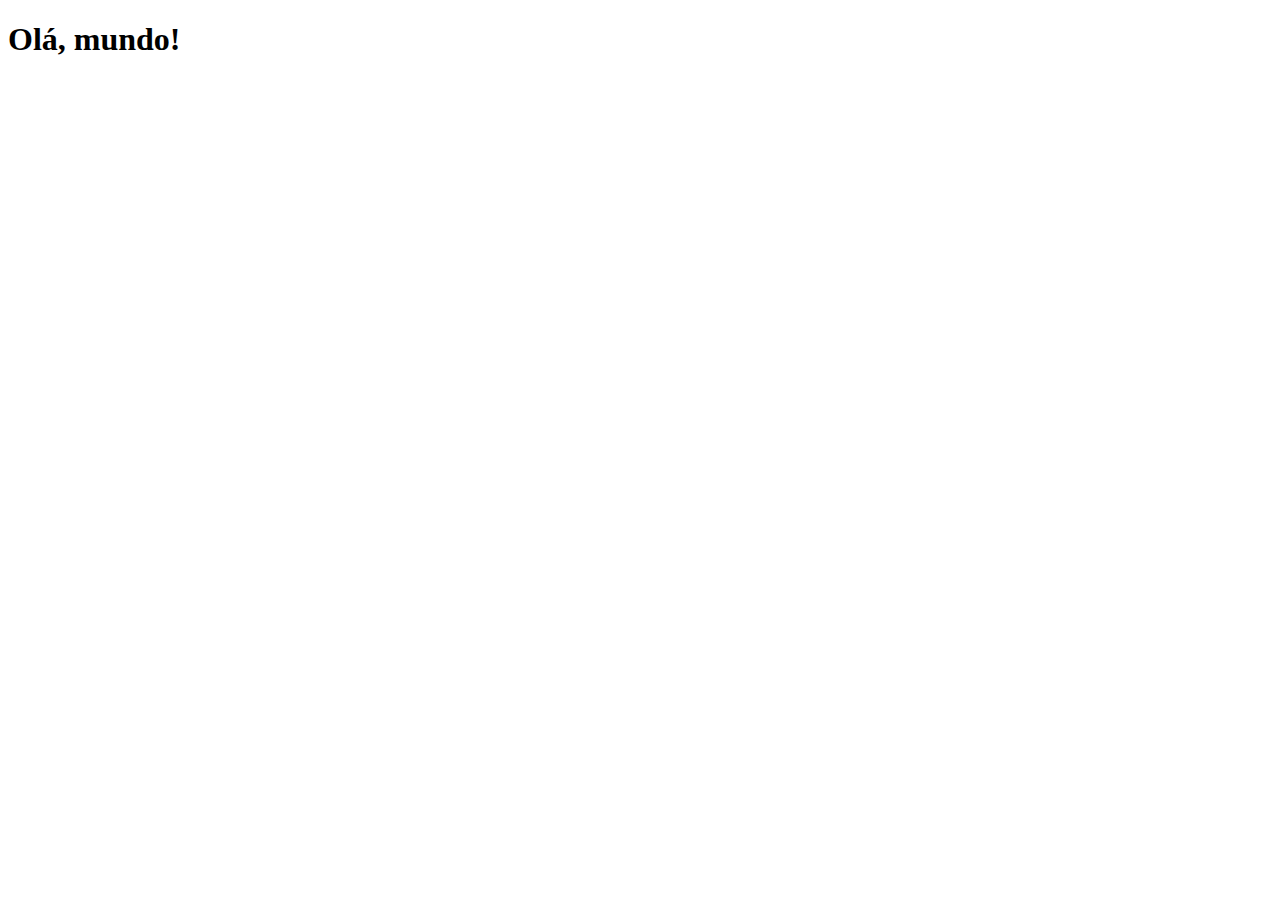
==== index.html @ 4cb9247e "criei index.html e pasta de estilos" ====
<!DOCTYPE html>
<html lang="pt-br">
<head>
    <meta charset="UTF-8">
    <meta http-equiv="X-UA-Compatible" content="IE=edge">
    <meta name="viewport" content="width=device-width, initial-scale=1.0">
    <link rel="shortcut icon" href="favicon.ico" type="image/x-icon">
    <title>Projeto Redes Sociais</title>
    <link rel="stylesheet" href="estilos/style.css">
</head>
<body>
    <h1>Olá, mundo!</h1>
    
</body>
</html>
---- estilos/style.css ----
@charset "UTF-8";
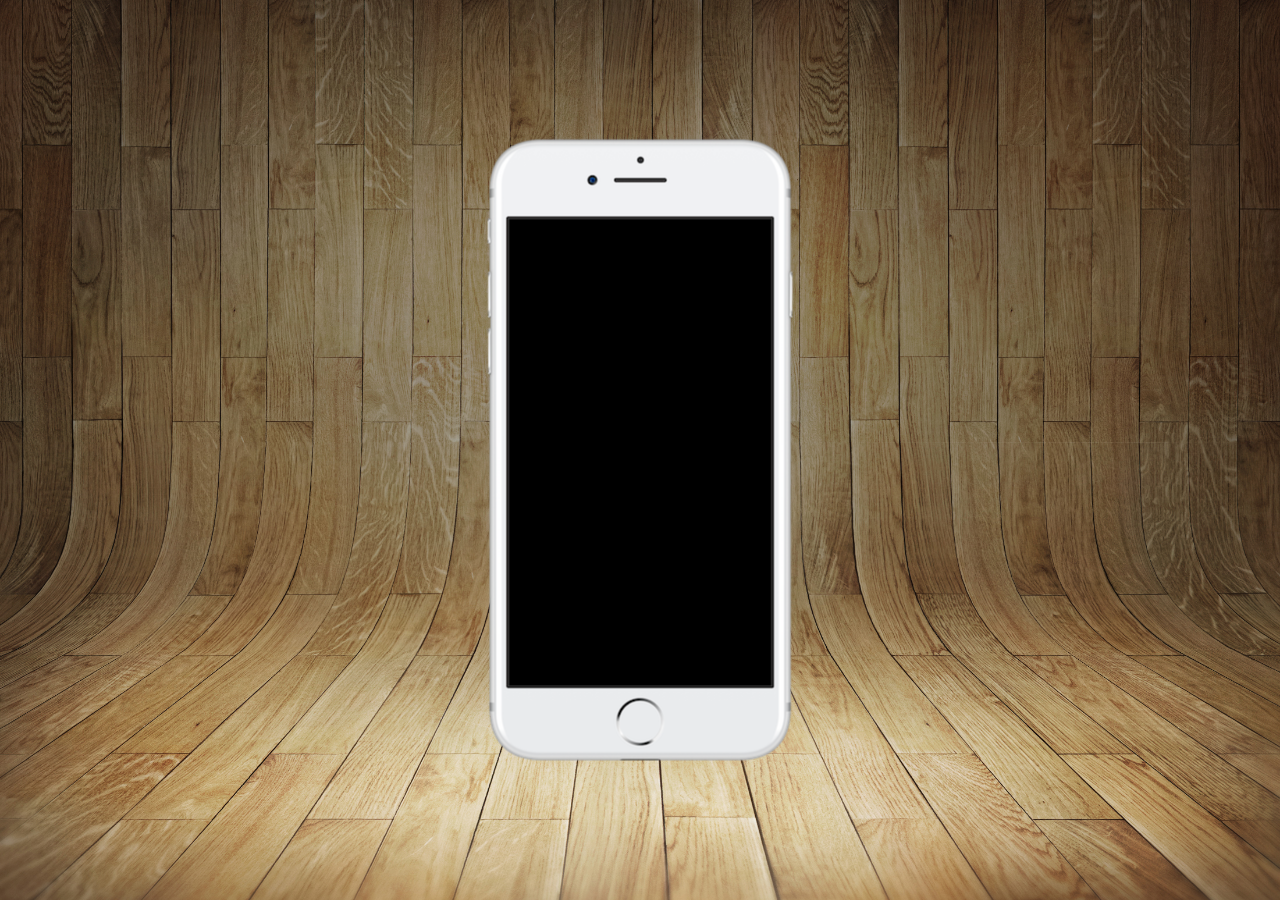
==== commit 9d96ace8: "atualizacao style.css e index.html" ====
--- a/index.html
+++ b/index.html
@@ -9,7 +9,14 @@
     <link rel="stylesheet" href="estilos/style.css">
 </head>
 <body>
-    <h1>Olá, mundo!</h1>
+    <main>
+        <section id="telefone">
+
+        </section>
+        <section id="redes-sociais">
+
+        </section>
+    </main>
     
 </body>
 </html>--- a/estilos/style.css
+++ b/estilos/style.css
@@ -1 +1,36 @@
 @charset "UTF-8";
+
+*{
+    margin: 0px;
+    padding: 0px;
+    font-family: Arial, Helvetica, sans-serif;
+}
+
+html, body{
+    height: 100vh;
+    width: 100vw;
+    background-color: black;
+}
+
+body{
+    background: url(../imagens/fundo-madeira.jpg) no-repeat top center fixed;
+    background-size: cover;
+}
+main{
+    position: relative;
+    height: 100vh;
+    
+    
+}
+
+section#telefone{
+    position: absolute;
+    top: 50%;
+    left: 50%;
+    transform: translate(-50%,-50%);
+
+    height: 627px;
+    width: 311px;
+    
+    background:  url(../imagens/frame-iphone.png) no-repeat;
+}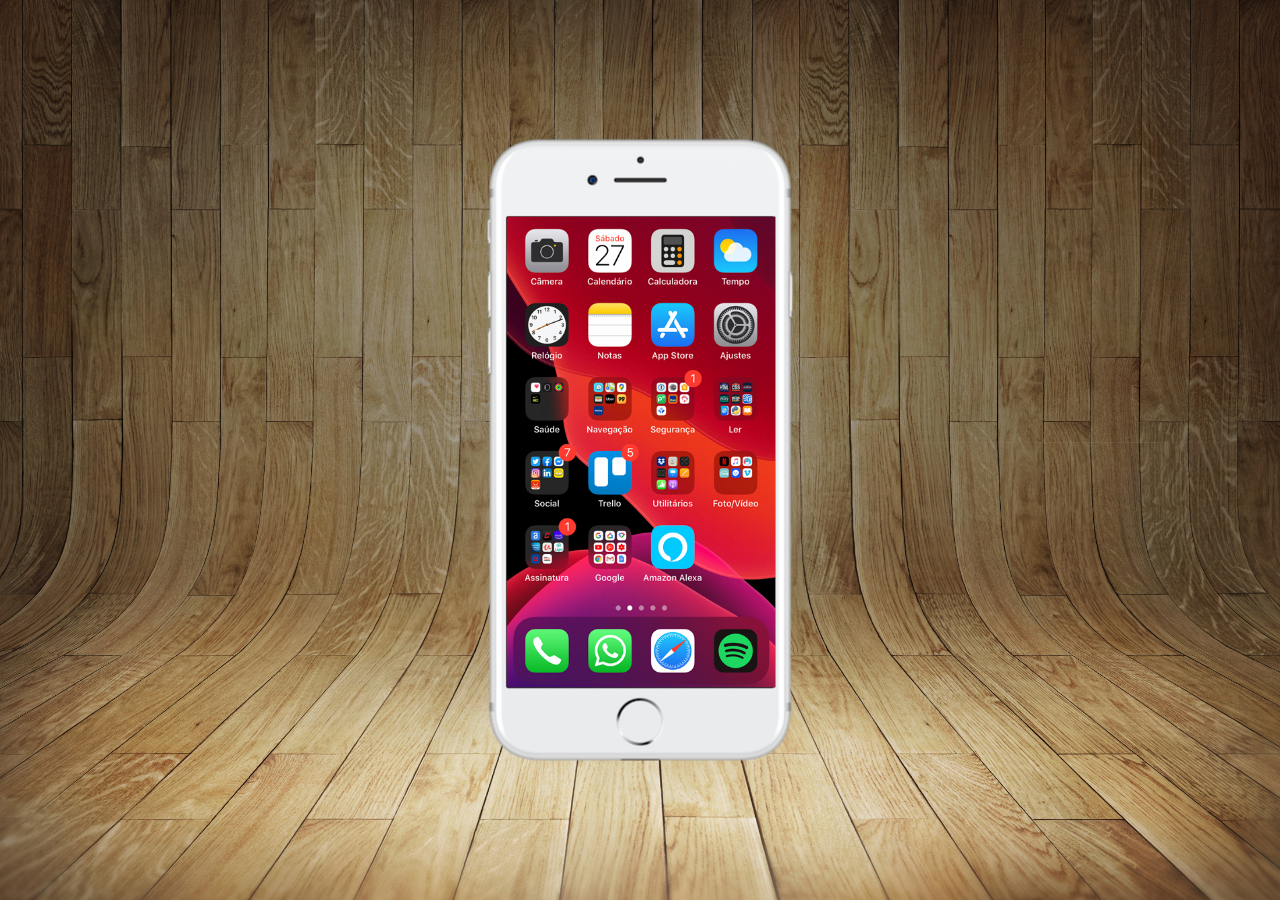
==== commit 72d21a45: "criei home.html e inseri em index.html" ====
--- a/index.html
+++ b/index.html
@@ -11,7 +11,7 @@
 <body>
     <main>
         <section id="telefone">
-
+           <iframe src="home.html" name="tela" id="tela" frameborder="0"></iframe> 
         </section>
         <section id="redes-sociais">
 
--- a/estilos/style.css
+++ b/estilos/style.css
@@ -33,4 +33,12 @@
     width: 311px;
     
     background:  url(../imagens/frame-iphone.png) no-repeat;
+}
+
+iframe#tela{
+    position: relative;
+    top: 80px;
+    left: 22px;
+    width: 269px;
+    height: 471px;
 }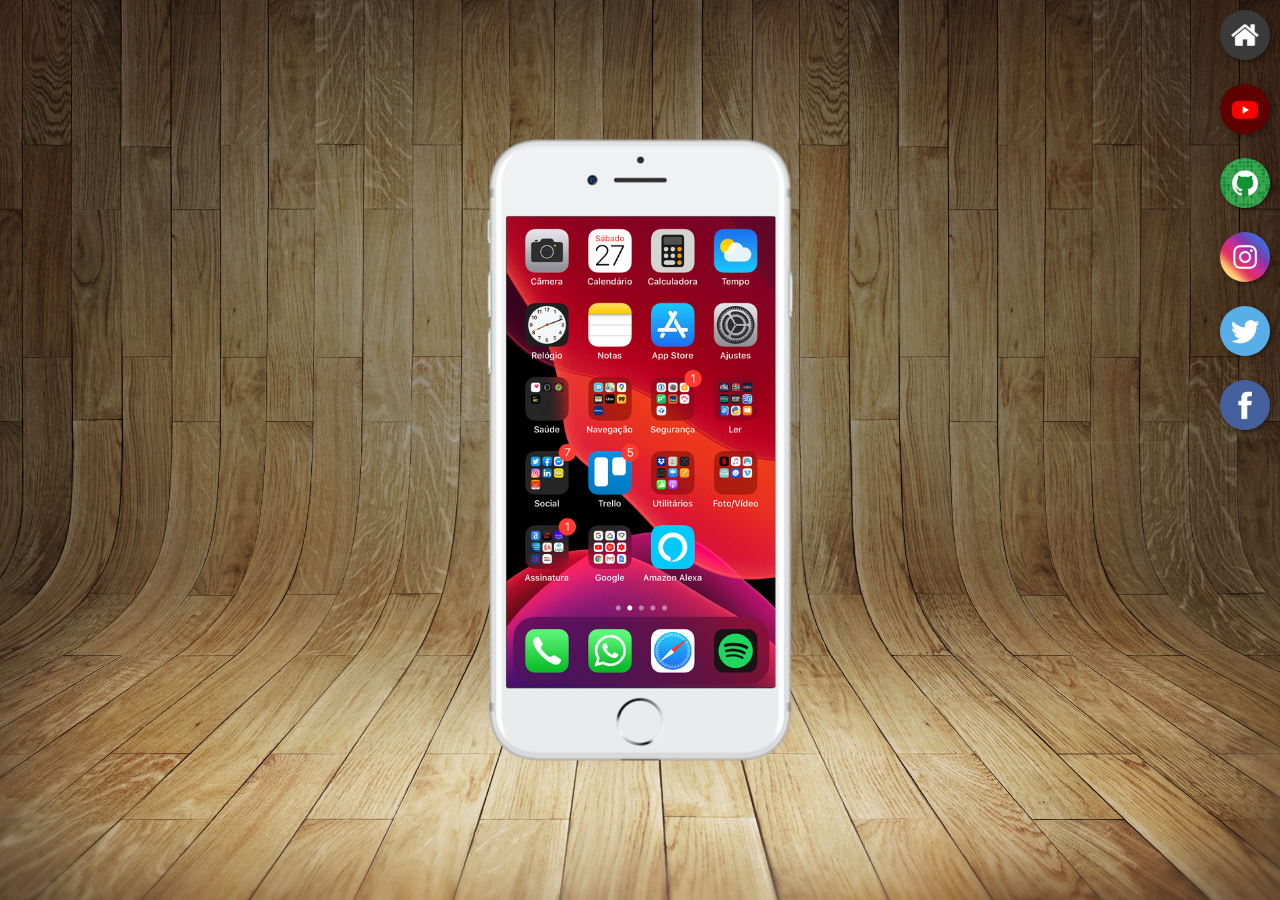
==== commit dc40c7b9: "coloquei botoes laterais" ====
--- a/index.html
+++ b/index.html
@@ -11,11 +11,20 @@
 <body>
     <main>
         <section id="telefone">
-           <iframe src="home.html" name="tela" id="tela" frameborder="0"></iframe> 
+           <iframe src="home.html" name="tela" id="tela" frameborder="0">
+            <p>Seu navegador não é compatível com iframe.</p>
+           </iframe> 
         </section>
         <section id="redes-sociais">
+            <a href="#" target="tela" rel="external"><img src="imagens/logo-home.jpg" alt="Home"></a><br>
+            <a href="#" target="tela" rel="external"><img src="imagens/logo-youtube.jpg" alt="Youtube"></a><br>
+            <a href="#" target="tela" rel="external"><img src="imagens/logo-github.jpg" alt="Github"></a><br>
+            <a href="#" target="tela" rel="external"><img src="imagens/logo-instagram.jpg" alt="Instagram"></a><br>
+            <a href="#" target="tela" rel="external"><img src="imagens/logo-twitter.jpg" alt="Twitter"></a><br>
+            <a href="#" target="tela" rel="external"><img src="imagens/logo-facebook.jpg" alt="Facebook"></a>
 
         </section>
+        
     </main>
     
 </body>
--- a/estilos/style.css
+++ b/estilos/style.css
@@ -41,4 +41,23 @@
     left: 22px;
     width: 269px;
     height: 471px;
+}
+section#redes-sociais{
+    text-align: right;
+}
+section#redes-sociais img{
+    width: 50px;
+    margin: 10px;
+    border-radius: 50%;
+    box-shadow: 2px 2px 5px rgb(0,0,0,0.400);
+    /*Opção abaixo faz com que a borda faça parte da caixa, evitando distorções quando ela aparece em função da pseudo-classe hover utilzada abaixa. Pelo que entendi, é como se o espaço da borda já estivesse reservado ali, evitando distorções quando ela surge.*/
+    box-sizing: border-box;
+}
+
+section#redes-sociais img:hover{
+    border: 2px solid rgb(255,255,255,0.637);
+    transform: translate(-3px, -3px);
+    box-shadow: 5px 5px 10px rgb(0,0,0,0.623);
+    transition: transform 0.3s, border 1s;
+
 }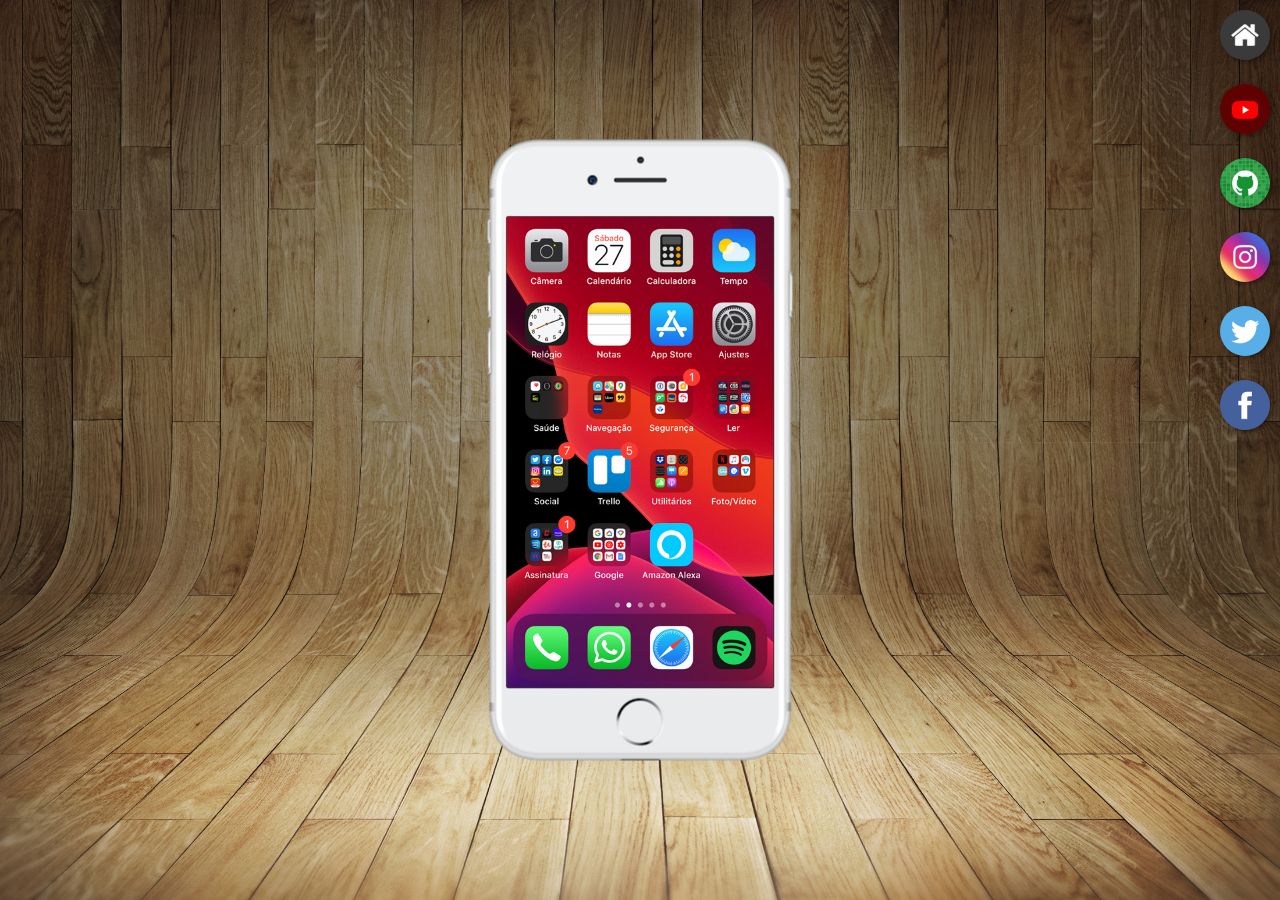
==== commit 6f98f46d: "atualizacao projeto redes sociais" ====
--- a/index.html
+++ b/index.html
@@ -16,12 +16,12 @@
            </iframe> 
         </section>
         <section id="redes-sociais">
-            <a href="#" target="tela" rel="external"><img src="imagens/logo-home.jpg" alt="Home"></a><br>
-            <a href="#" target="tela" rel="external"><img src="imagens/logo-youtube.jpg" alt="Youtube"></a><br>
-            <a href="#" target="tela" rel="external"><img src="imagens/logo-github.jpg" alt="Github"></a><br>
-            <a href="#" target="tela" rel="external"><img src="imagens/logo-instagram.jpg" alt="Instagram"></a><br>
-            <a href="#" target="tela" rel="external"><img src="imagens/logo-twitter.jpg" alt="Twitter"></a><br>
-            <a href="#" target="tela" rel="external"><img src="imagens/logo-facebook.jpg" alt="Facebook"></a>
+            <a href="home.html" target="tela" rel="author"><img src="imagens/logo-home.jpg" alt="Home"></a><br>
+            <a href="youtube.html" target="tela" rel="author"><img src="imagens/logo-youtube.jpg" alt="Youtube"></a><br>
+            <a href="github.html" target="tela" rel="author"><img src="imagens/logo-github.jpg" alt="Github"></a><br>
+            <a href="instagram.html" target="tela" rel="author"><img src="imagens/logo-instagram.jpg" alt="Instagram"></a><br>
+            <a href="twitter.html" target="tela" rel="author"><img src="imagens/logo-twitter.jpg" alt="Twitter"></a><br>
+            <a href="facebook.html" target="tela" rel="author"><img src="imagens/logo-facebook.jpg" alt="Facebook"></a>
 
         </section>
         
--- a/estilos/style.css
+++ b/estilos/style.css
@@ -39,7 +39,7 @@
     position: relative;
     top: 80px;
     left: 22px;
-    width: 269px;
+    width: 267px;
     height: 471px;
 }
 section#redes-sociais{
